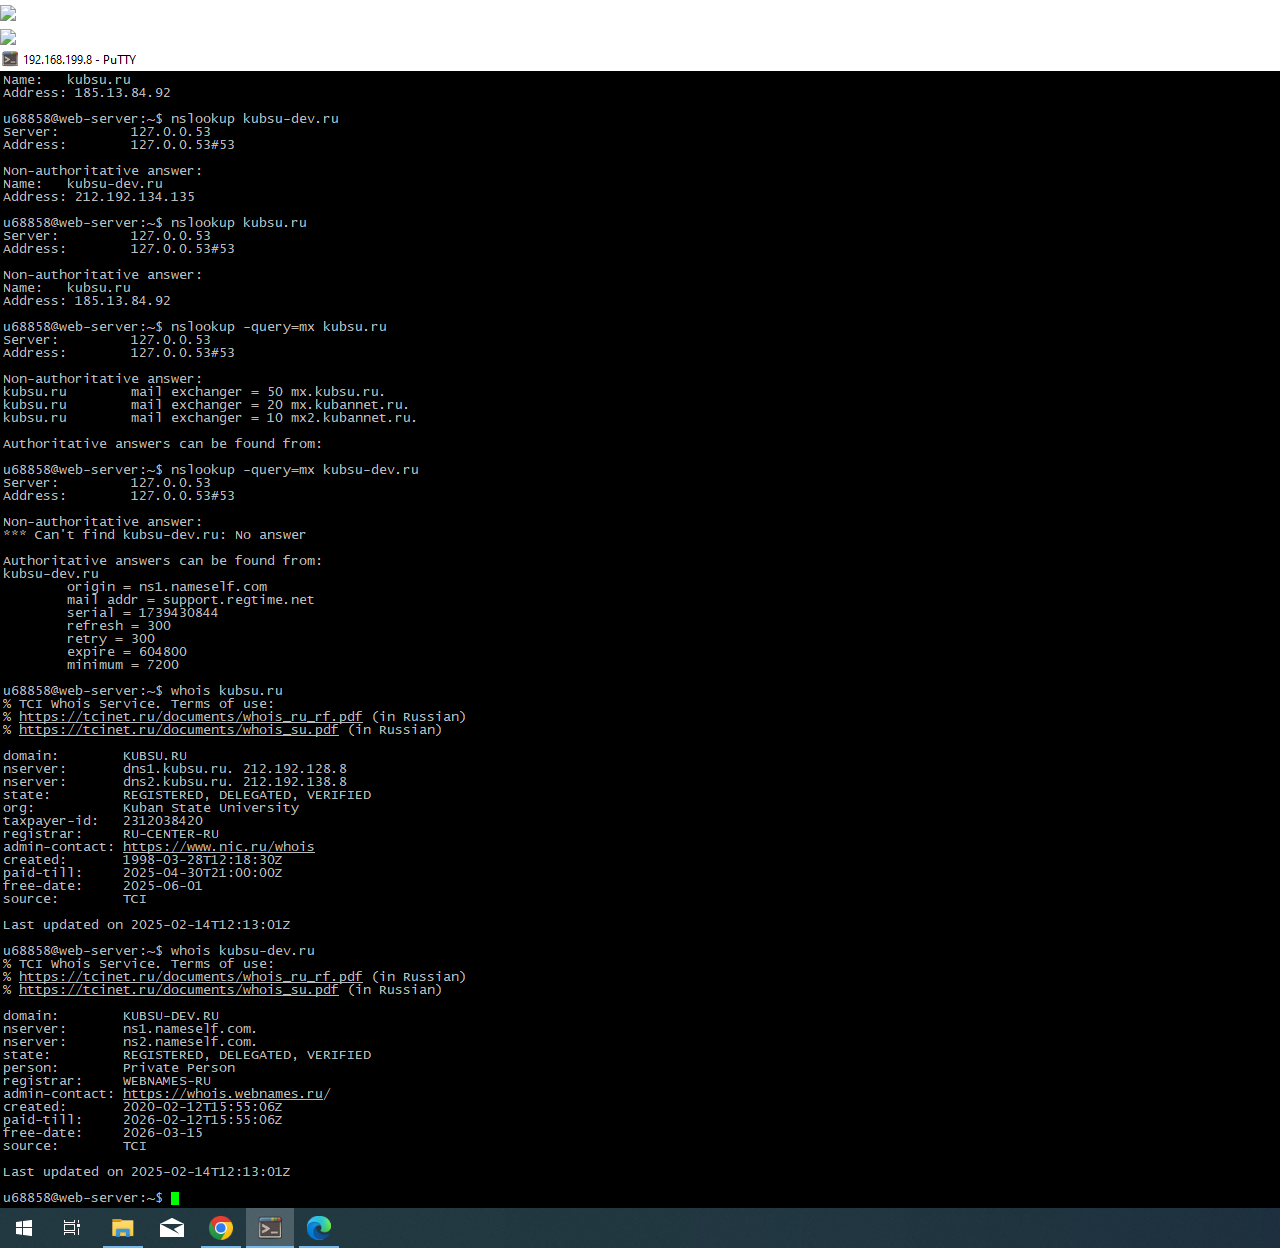
==== task1/index.html @ ee7c5b7c "Update index.html" ====
<!DOCTYPE html>
<html lang="ru">
<head>
    <meta charset="UTF-8">
    <meta name="viewport" content="width=device-width, initial-scale=1.0">
    <title>Задание 1</title>
    <link href="https://stackpath.bootstrapcdn.com/bootstrap/4.5.2/css/bootstrap.min.css" rel="stylesheet">
    <link rel="stylesheet" href="style.css">
</head>
<body>
  <div class="step">
    <img src="im1.png" class="screenshot">
    <div class="text"></div>
  </div>
  <div class="step">
    <img src="Снимок экрана (5).png" class="screenshot">
    <div class="text"></div>
  </div>
  <div class="step">
    <img src="Снимок экрана (6).png" class="screenshot">
    <div class="text"></div>
  </div>
  
</body>
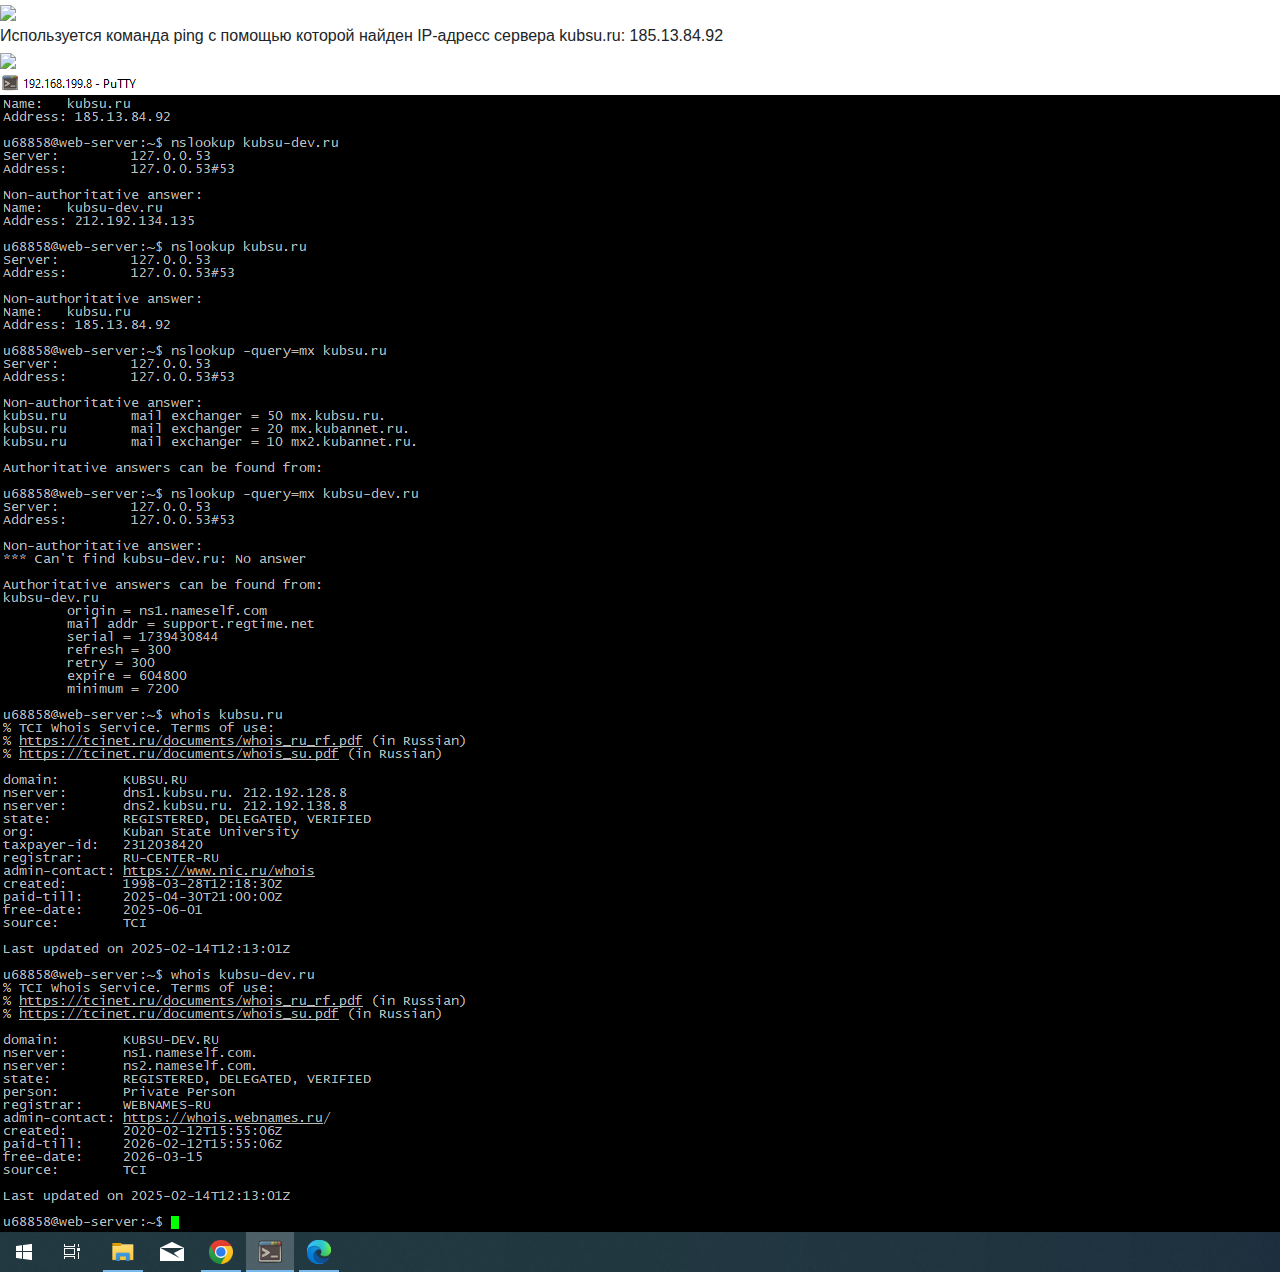
==== commit c30436b9: "Update index.html" ====
--- a/task1/index.html
+++ b/task1/index.html
@@ -9,8 +9,8 @@
 </head>
 <body>
   <div class="step">
-    <img src="im1.png" class="screenshot">
-    <div class="text"></div>
+    <img src="im11.png" class="screenshot">
+    <div class="text">Используется команда ping с помощью которой найден  IP-адресс сервера kubsu.ru: 185.13.84.92 </div>
   </div>
   <div class="step">
     <img src="Снимок экрана (5).png" class="screenshot">
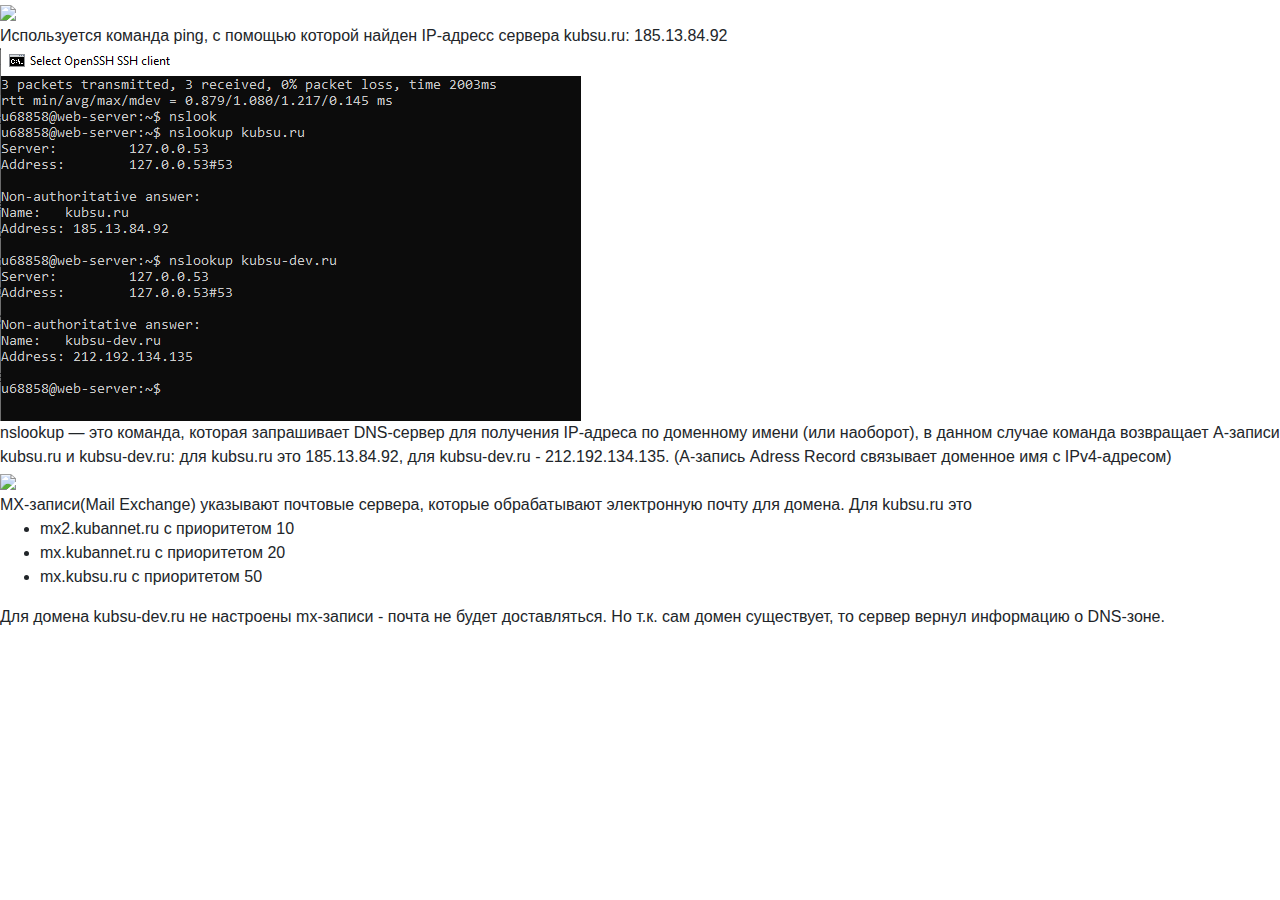
==== commit 89b40d46: "Update index.html" ====
--- a/task1/index.html
+++ b/task1/index.html
@@ -10,15 +10,22 @@
 <body>
   <div class="step">
     <img src="im11.png" class="screenshot">
-    <div class="text">Используется команда ping с помощью которой найден  IP-адресс сервера kubsu.ru: 185.13.84.92 </div>
+    <div class="text">Используется команда ping, с помощью которой найден  IP-адресс сервера kubsu.ru: 185.13.84.92 </div>
   </div>
   <div class="step">
-    <img src="Снимок экрана (5).png" class="screenshot">
-    <div class="text"></div>
+    <img src="im2.png" class="screenshot">
+    <div class="text">nslookup — это команда, которая запрашивает DNS-сервер для получения IP-адреса по доменному имени (или наоборот), в данном случае команда возвращает А-записи kubsu.ru и kubsu-dev.ru: для kubsu.ru это 185.13.84.92, для kubsu-dev.ru - 212.192.134.135.
+    (А-запись Adress Record связывает доменное имя с IPv4-адресом)</div>
   </div>
   <div class="step">
-    <img src="Снимок экрана (6).png" class="screenshot">
-    <div class="text"></div>
+    <img src="im3.png" class="screenshot">
+    <div class="text">MX-записи(Mail Exchange) указывают почтовые сервера, которые обрабатывают электронную почту для домена. Для kubsu.ru это
+    <ul>
+        <li>mx2.kubannet.ru с приоритетом 10</li>
+        <li>mx.kubannet.ru с приоритетом 20</li>
+        <li>mx.kubsu.ru с приоритетом 50</li>
+    </ul>
+    Для домена kubsu-dev.ru не настроены mx-записи - почта не будет доставляться. Но т.к. сам домен существует, то сервер вернул информацию о DNS-зоне.</div>
   </div>
   
 </body>
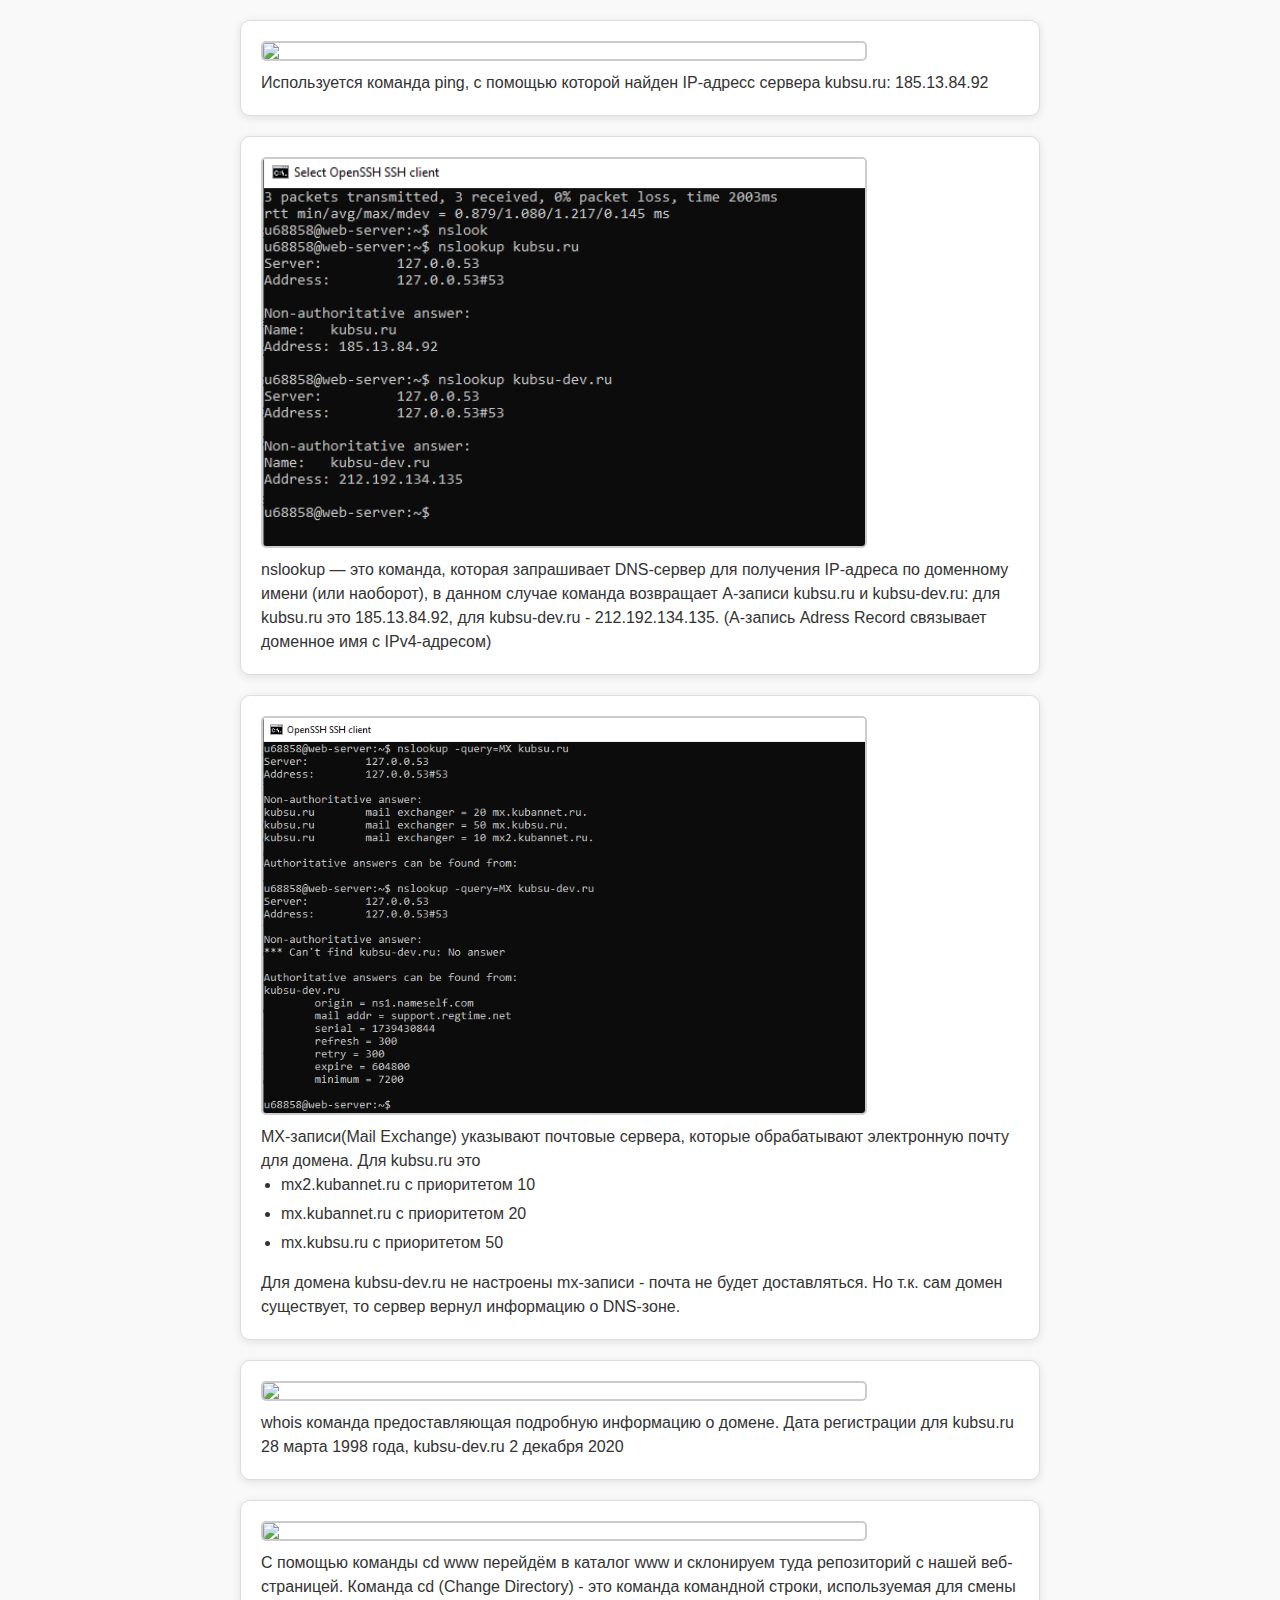
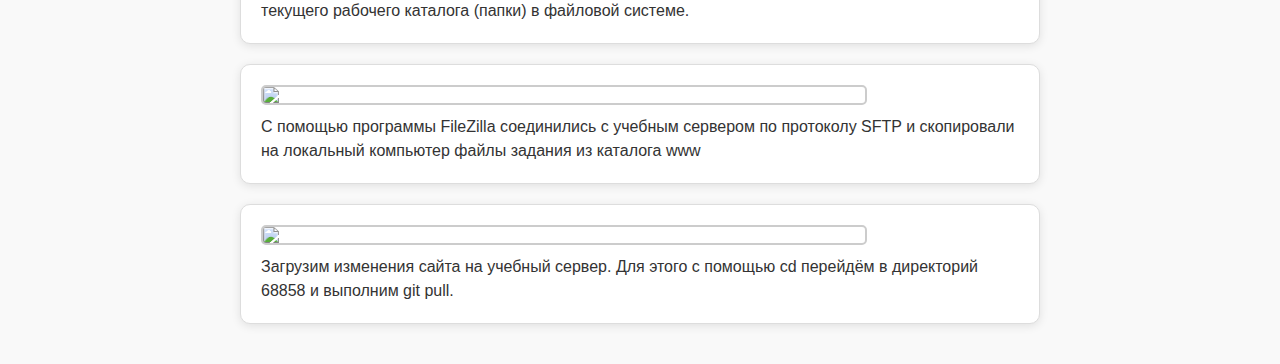
==== commit 9023804c: "Update index.html" ====
--- a/task1/index.html
+++ b/task1/index.html
@@ -27,5 +27,21 @@
     </ul>
     Для домена kubsu-dev.ru не настроены mx-записи - почта не будет доставляться. Но т.к. сам домен существует, то сервер вернул информацию о DNS-зоне.</div>
   </div>
+     <div class="step">
+    <img src="im4.png" class="screenshot">
+    <div class="text">whois команда предоставляющая подробную информацию о домене. Дата регистрации для kubsu.ru 28 марта 1998 года, kubsu-dev.ru 2 декабря 2020 </div>
+  </div>
+    <div class="step">
+    <img src="im7.png" class="screenshot">
+    <div class="text">С помощью команды cd www перейдём в каталог www и склонируем туда репозиторий с нашей веб-страницей. Команда cd (Change Directory) - это команда командной строки, используемая для смены текущего рабочего каталога (папки) в файловой системе.  </div>
+  </div>
+    <div class="step">
+    <img src="im8.png" class="screenshot">
+    <div class="text">С помощью программы FileZilla соединились с учебным сервером по протоколу SFTP и скопировали на локальный компьютер файлы задания из каталога www  </div>
+  </div>
+    <div class="step">
+    <img src="im9.png" class="screenshot">
+    <div class="text"> Загрузим изменения сайта на учебный сервер. Для этого с помощью cd перейдём в директорий 68858 и выполним git pull.  </div>
+  </div>
   
 </body>
--- a/task1/style.css
+++ b/task1/style.css
@@ -0,0 +1,44 @@
+body {
+    font-family: Arial, sans-serif;
+    margin: 20px;
+    background-color: #f9f9f9;
+    display: flex;
+    flex-direction: column;
+    justify-content: center;
+    align-items: center;
+    min-height: 100vh;
+}
+
+.step {
+    display: flex;
+    flex-direction: column;
+    gap: 10px;
+    padding: 20px;
+    margin-bottom: 20px;
+    background-color: #ffffff;
+    border: 1px solid #ddd;
+    border-radius: 10px;
+    box-shadow: 0 2px 10px rgba(0, 0, 0, 0.1);
+    width: 800px;
+}
+
+.screenshot {
+    max-width: 80%;
+    height: auto;
+    border: 2px solid #ccc;
+    border-radius: 5px;
+}
+
+.text {
+    font-size: 16px;
+    color: #333;
+    line-height: 1.5;
+}
+
+ul {
+    padding-left: 20px;
+}
+
+li {
+    margin-bottom: 5px;
+}
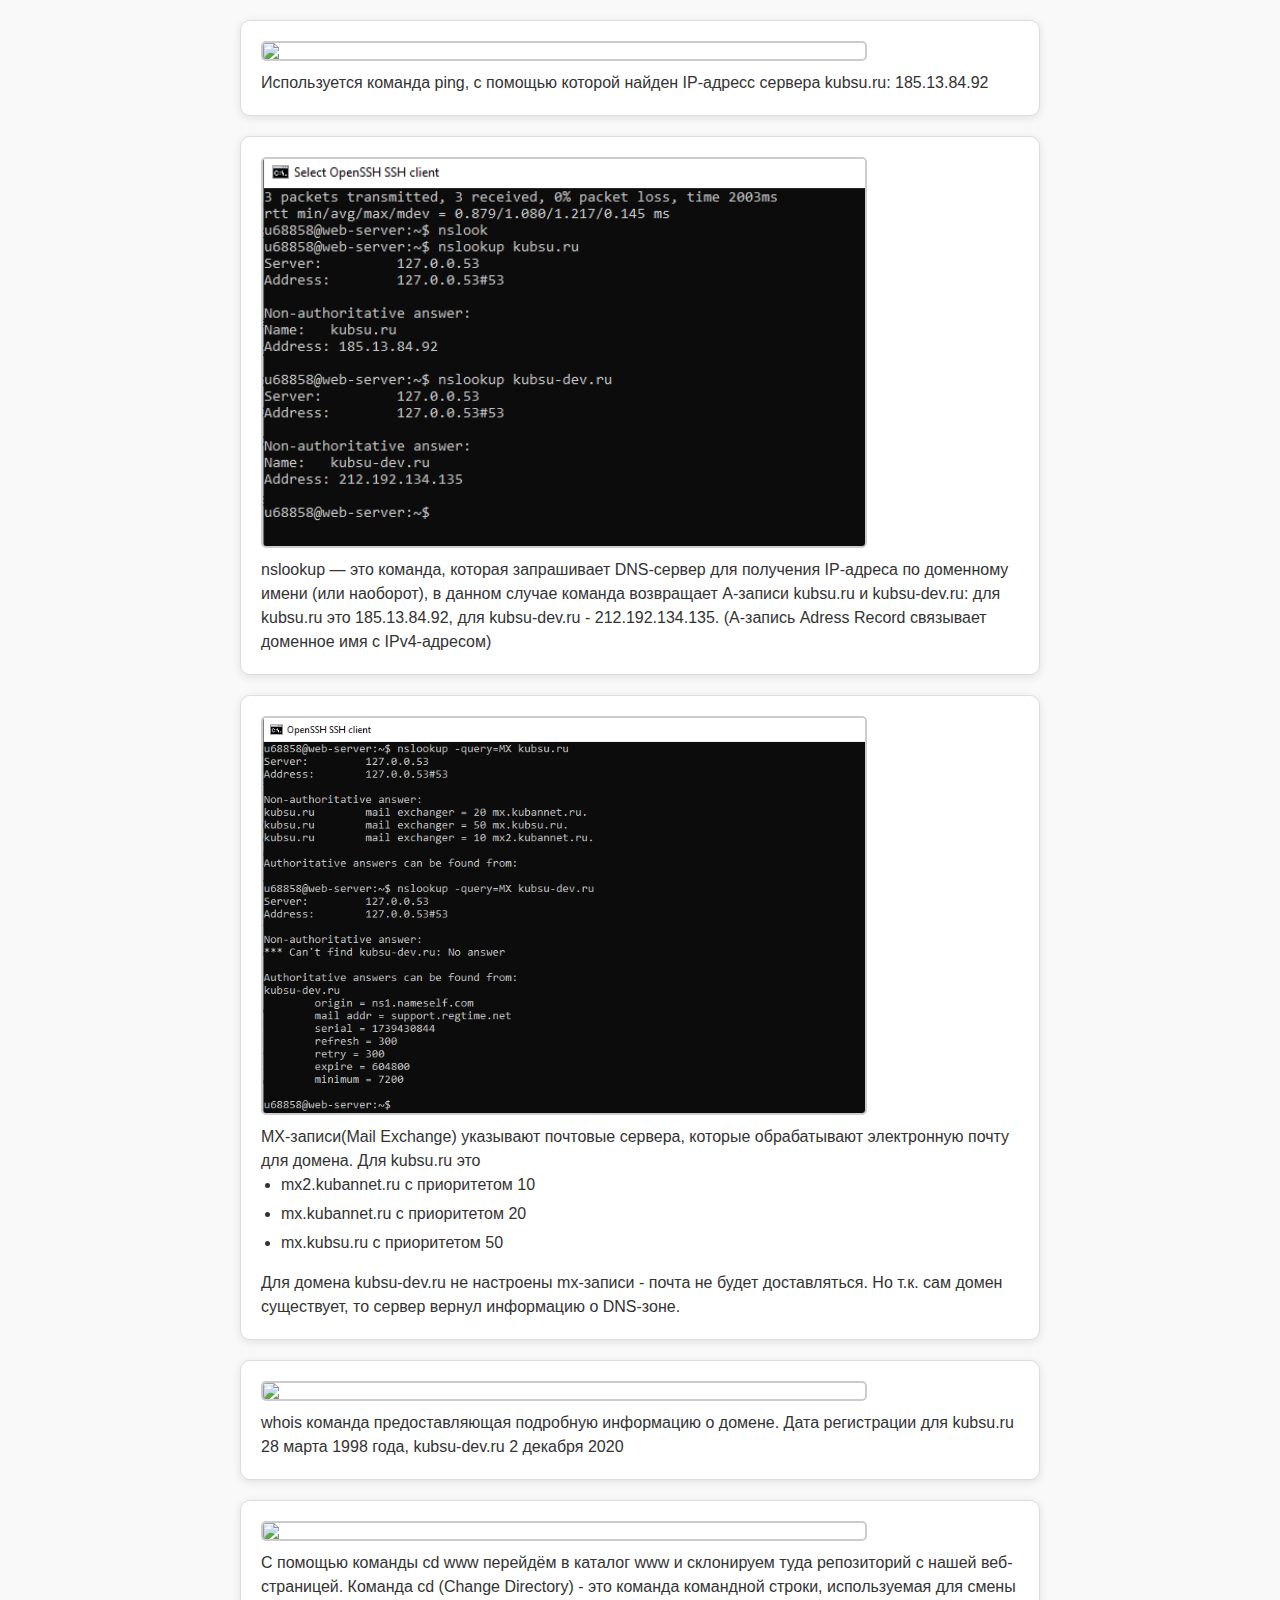
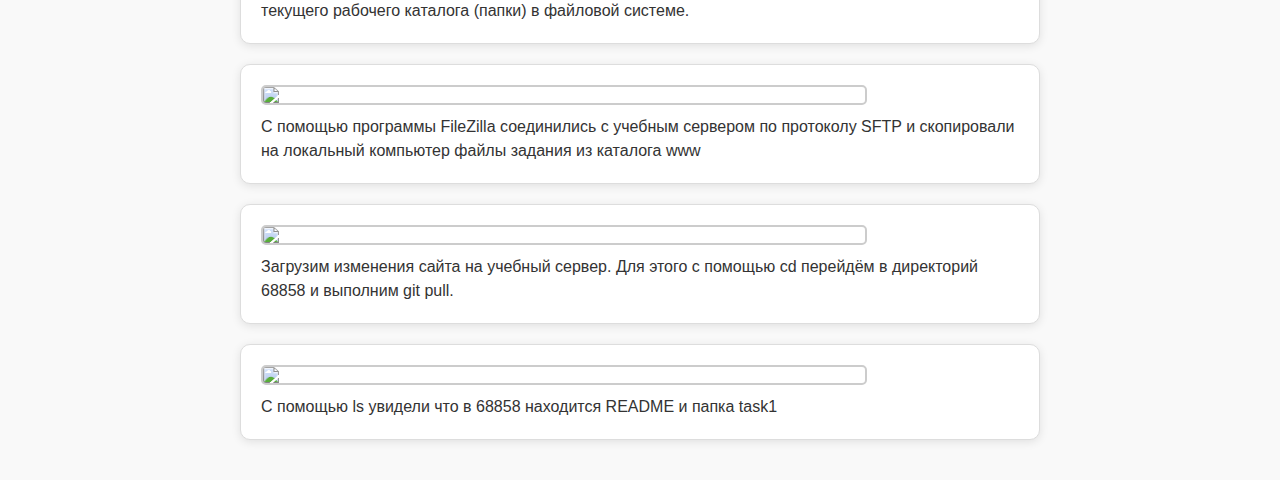
==== commit 20fa3a97: "Update index.html" ====
--- a/task1/index.html
+++ b/task1/index.html
@@ -43,5 +43,9 @@
     <img src="im9.png" class="screenshot">
     <div class="text"> Загрузим изменения сайта на учебный сервер. Для этого с помощью cd перейдём в директорий 68858 и выполним git pull.  </div>
   </div>
+    <div class="step">
+    <img src="im10.png" class="screenshot">
+    <div class="text"> С помощью ls увидели что в 68858 находится README и папка task1  </div>
+  </div>
   
 </body>
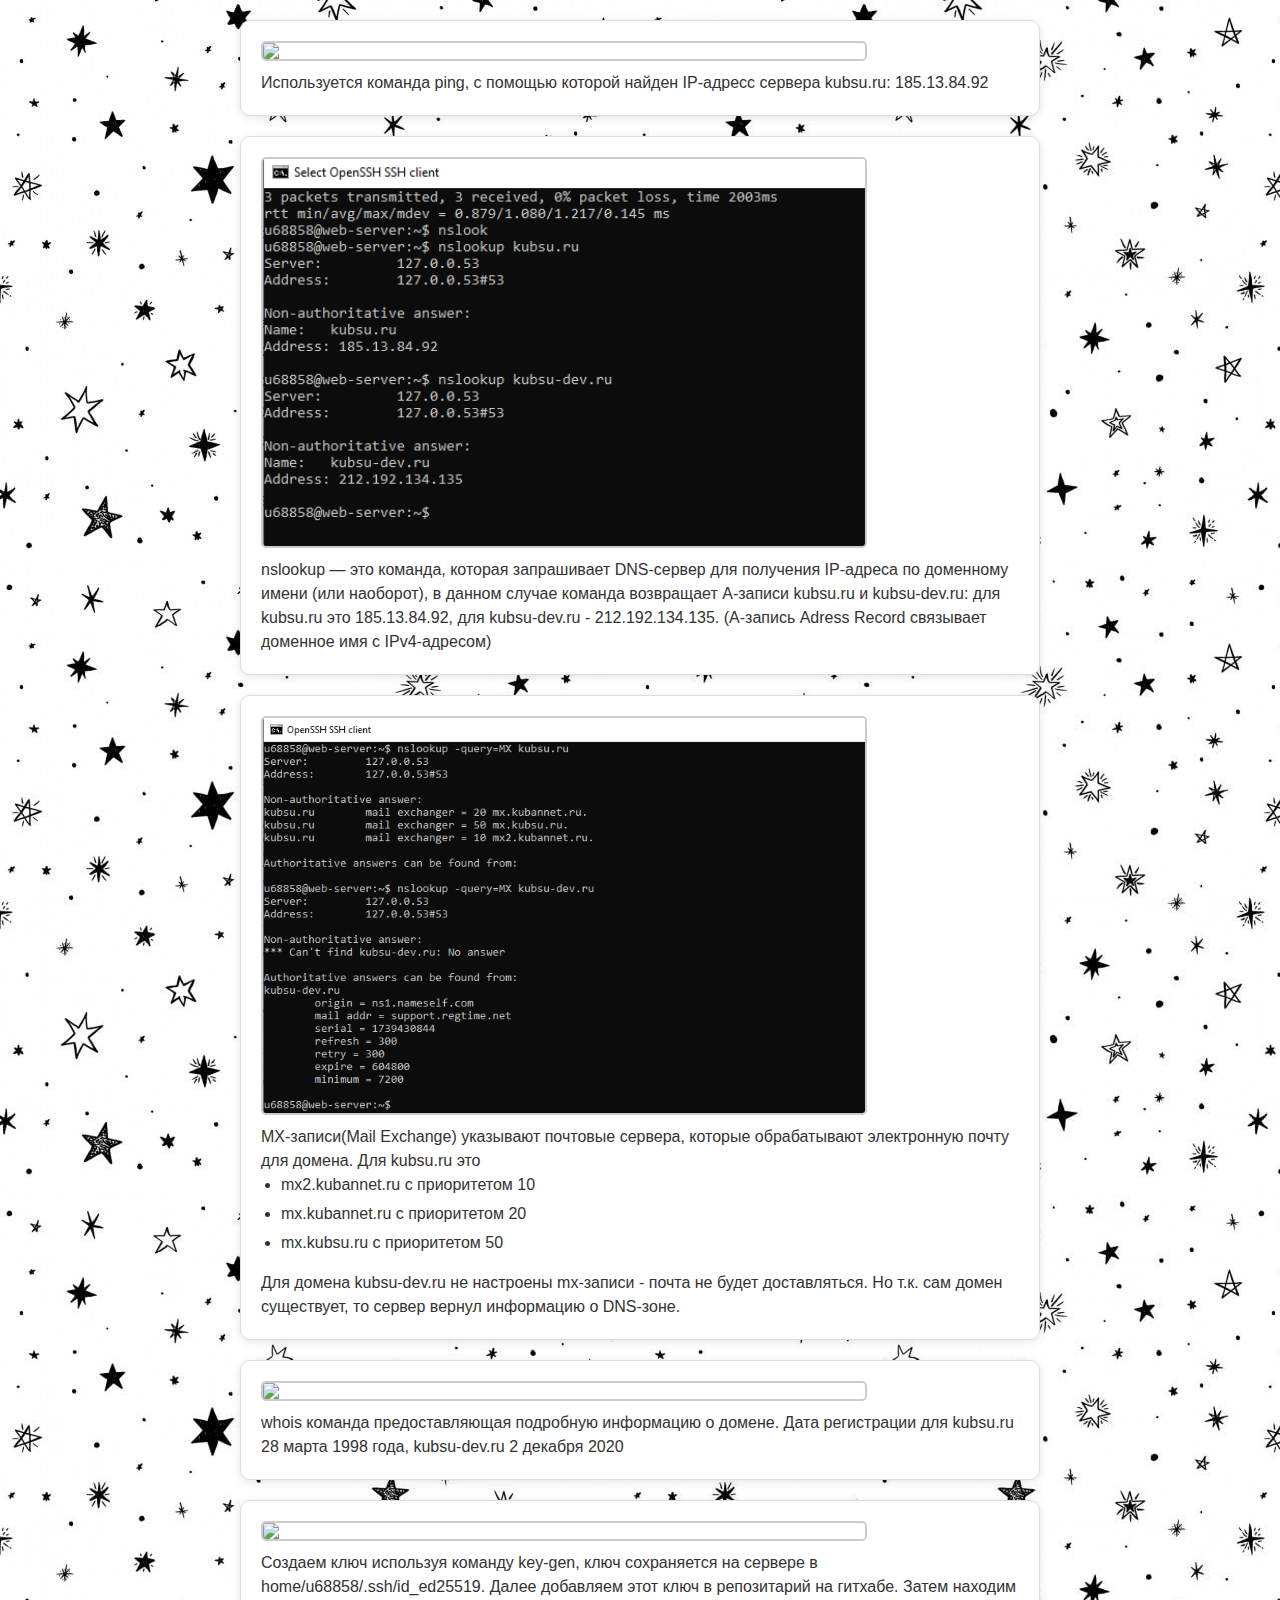
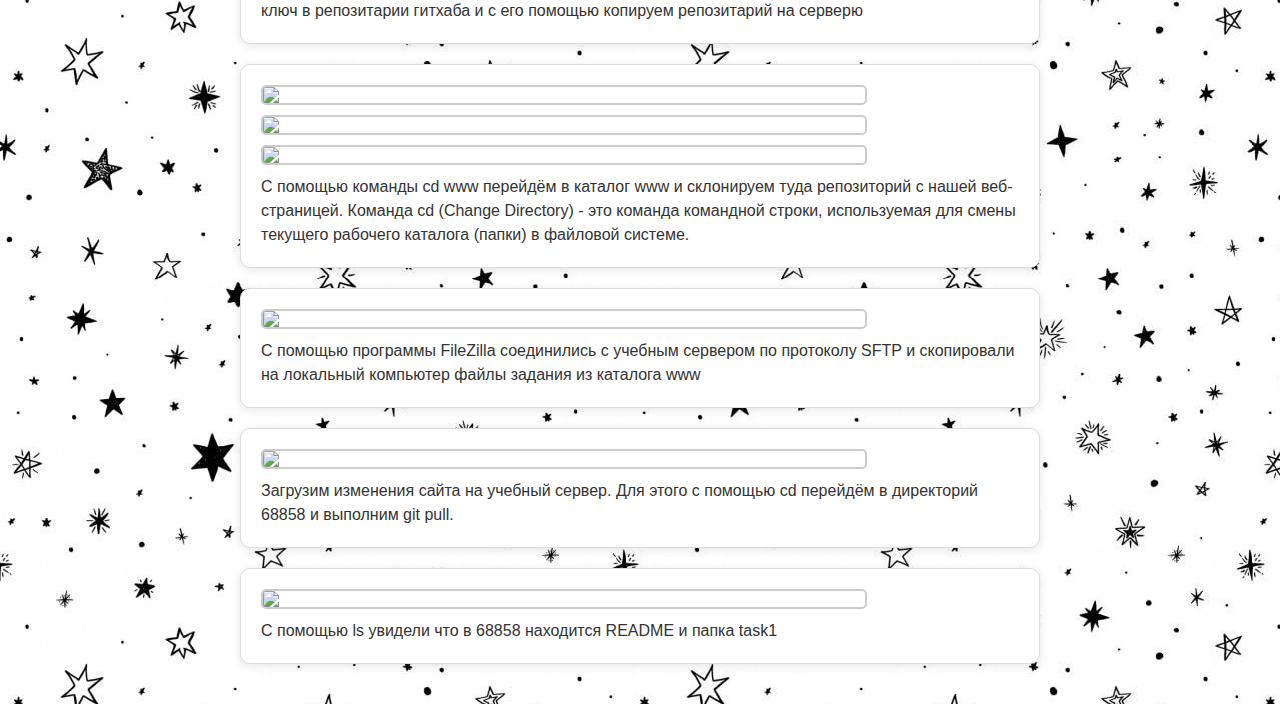
==== commit 644f7c43: "Update index.html" ====
--- a/task1/index.html
+++ b/task1/index.html
@@ -31,8 +31,14 @@
     <img src="im4.png" class="screenshot">
     <div class="text">whois команда предоставляющая подробную информацию о домене. Дата регистрации для kubsu.ru 28 марта 1998 года, kubsu-dev.ru 2 декабря 2020 </div>
   </div>
+     <div class="step">
+    <img src="im5.png" class="screenshot">
+    <div class="text">Создаем ключ используя команду key-gen, ключ сохраняется на сервере в home/u68858/.ssh/id_ed25519. Далее добавляем этот ключ в репозитарий на гитхабе. Затем находим ключ в репозитарии гитхаба и с его помощью копируем репозитарий на серверю</div>
+  </div>
     <div class="step">
     <img src="im7.png" class="screenshot">
+    <img src="im101.png" class="screenshot">
+    <img src="im102.png" class="screenshot">
     <div class="text">С помощью команды cd www перейдём в каталог www и склонируем туда репозиторий с нашей веб-страницей. Команда cd (Change Directory) - это команда командной строки, используемая для смены текущего рабочего каталога (папки) в файловой системе.  </div>
   </div>
     <div class="step">
--- a/task1/style.css
+++ b/task1/style.css
@@ -7,6 +7,8 @@
     justify-content: center;
     align-items: center;
     min-height: 100vh;
+    background-image: url('back.jpg');
+    background-repeat: repeat;
 }
 
 .step {
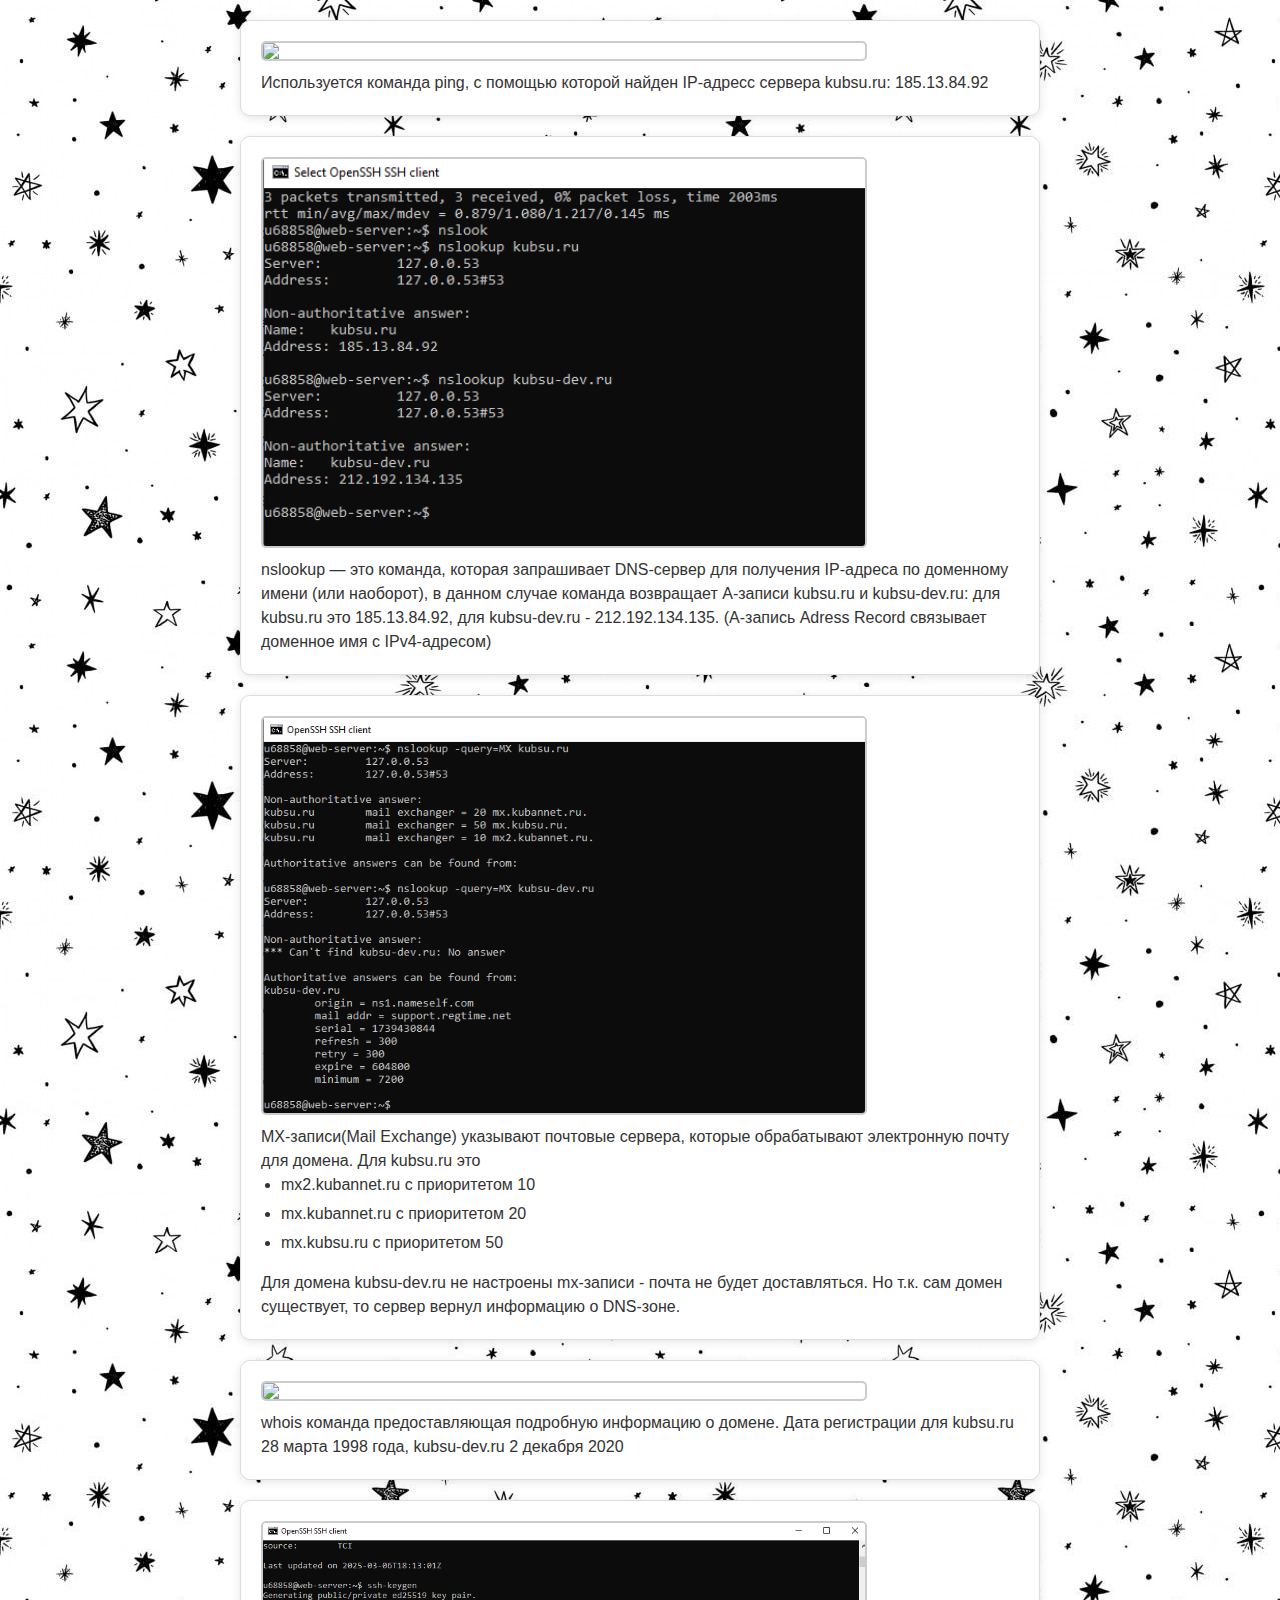
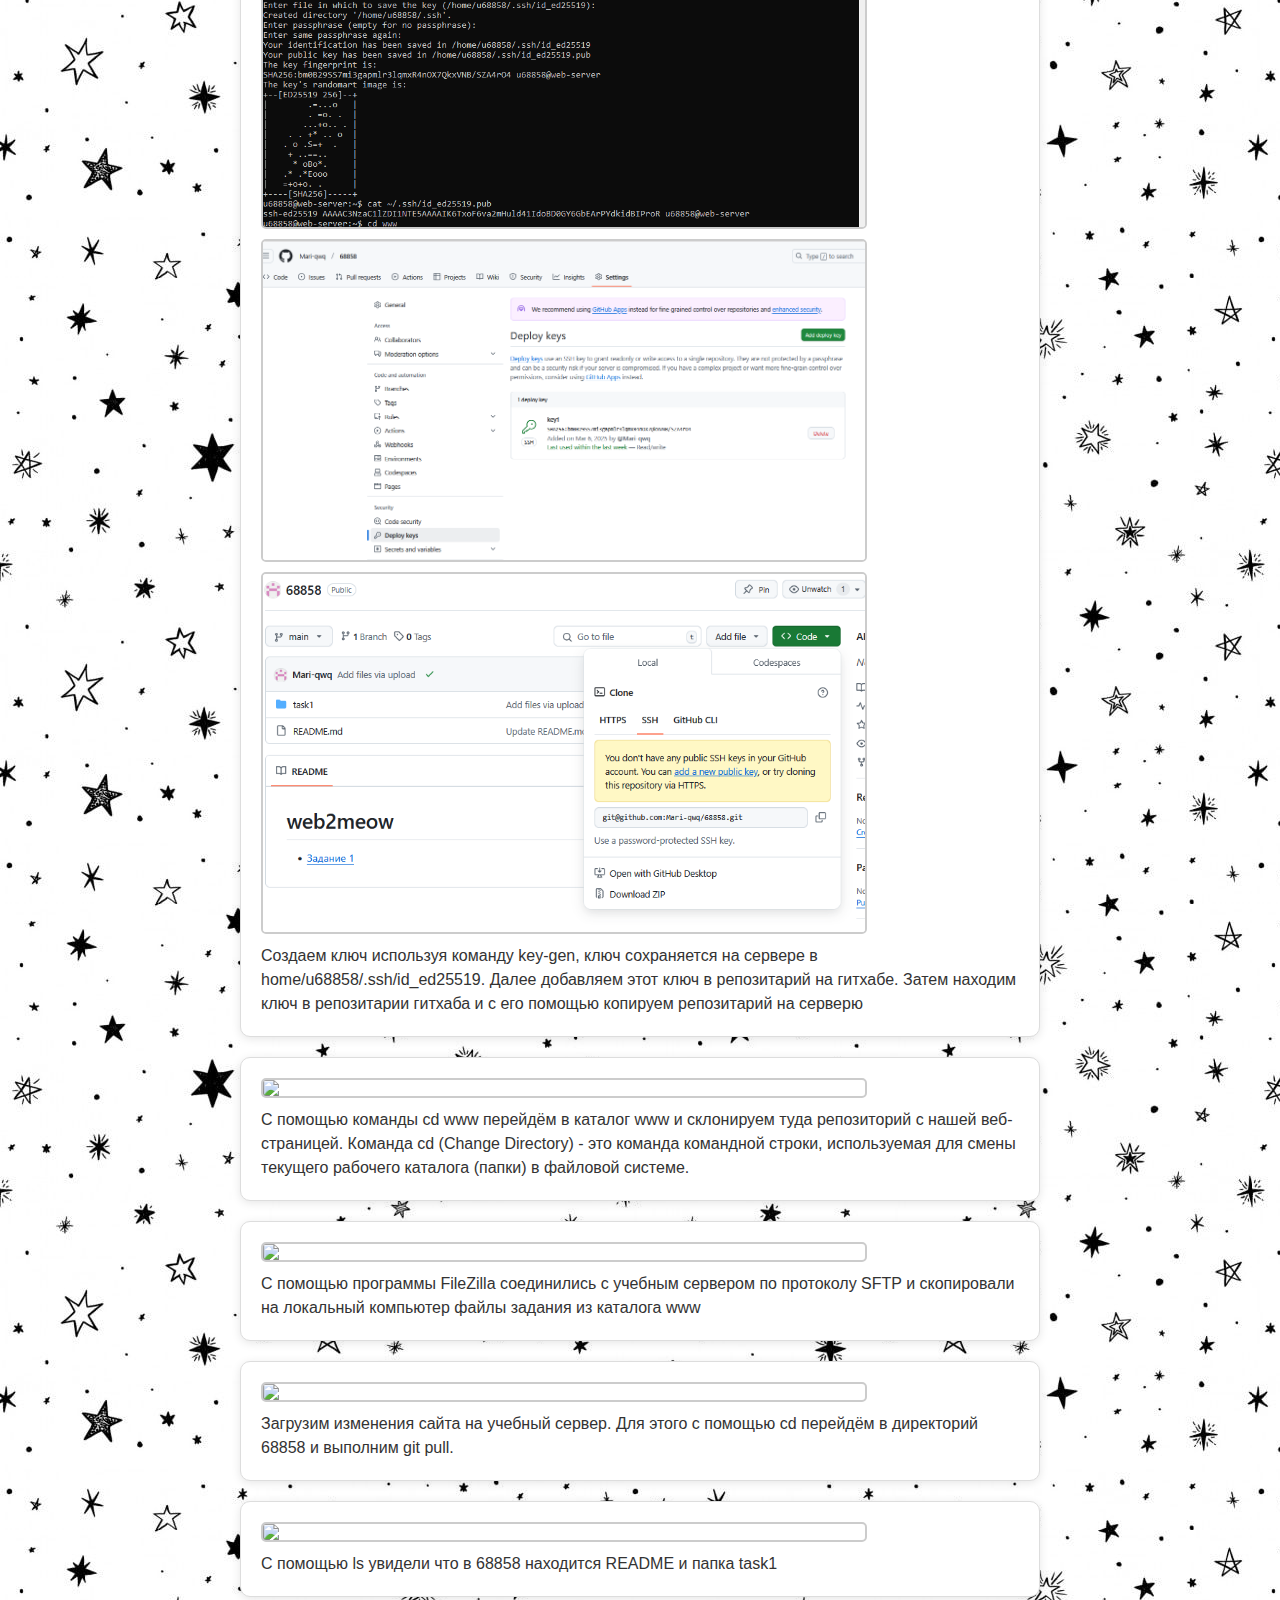
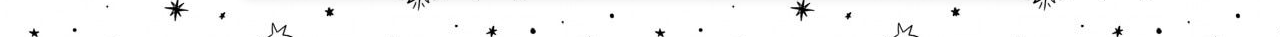
==== commit c6163cb3: "Update index.html" ====
--- a/task1/index.html
+++ b/task1/index.html
@@ -33,12 +33,13 @@
   </div>
      <div class="step">
     <img src="im5.png" class="screenshot">
+          <img src="im101.png" class="screenshot">
+    <img src="im102.png" class="screenshot">
     <div class="text">Создаем ключ используя команду key-gen, ключ сохраняется на сервере в home/u68858/.ssh/id_ed25519. Далее добавляем этот ключ в репозитарий на гитхабе. Затем находим ключ в репозитарии гитхаба и с его помощью копируем репозитарий на серверю</div>
   </div>
     <div class="step">
     <img src="im7.png" class="screenshot">
-    <img src="im101.png" class="screenshot">
-    <img src="im102.png" class="screenshot">
+   
     <div class="text">С помощью команды cd www перейдём в каталог www и склонируем туда репозиторий с нашей веб-страницей. Команда cd (Change Directory) - это команда командной строки, используемая для смены текущего рабочего каталога (папки) в файловой системе.  </div>
   </div>
     <div class="step">
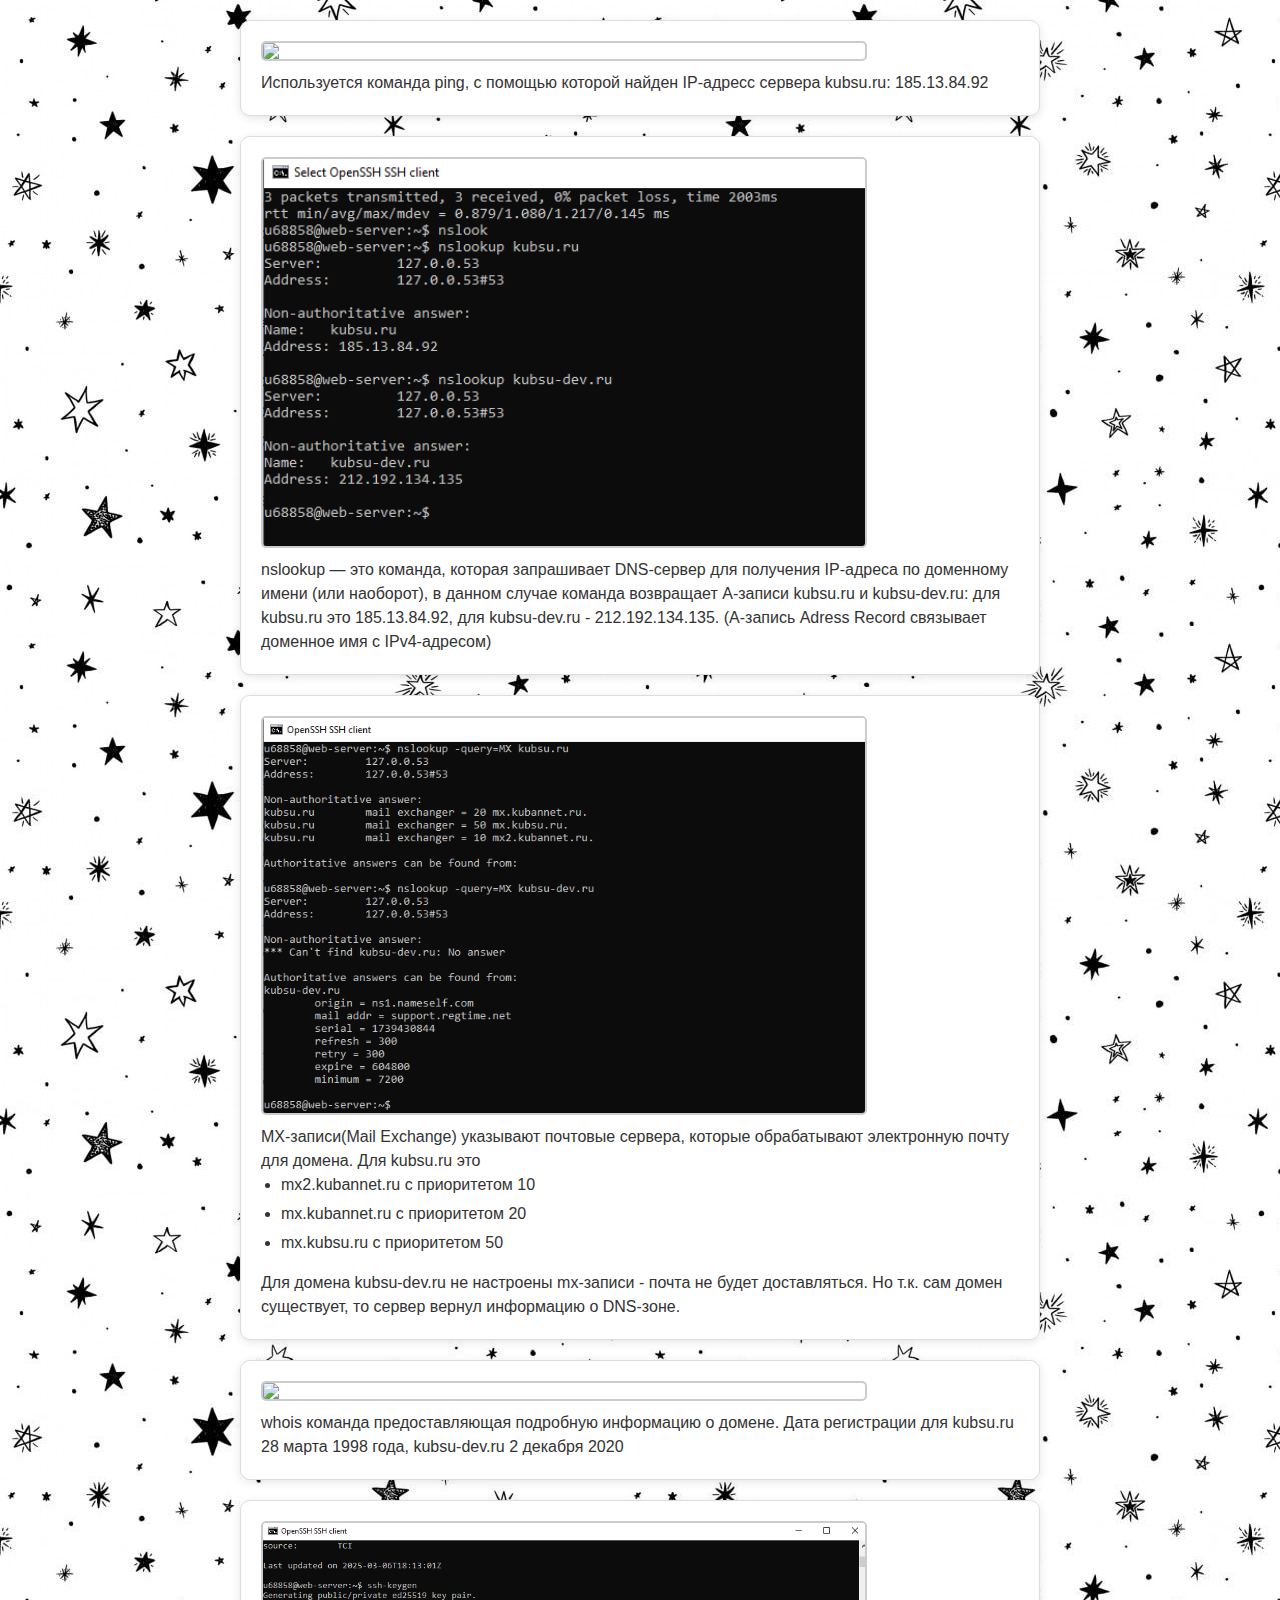
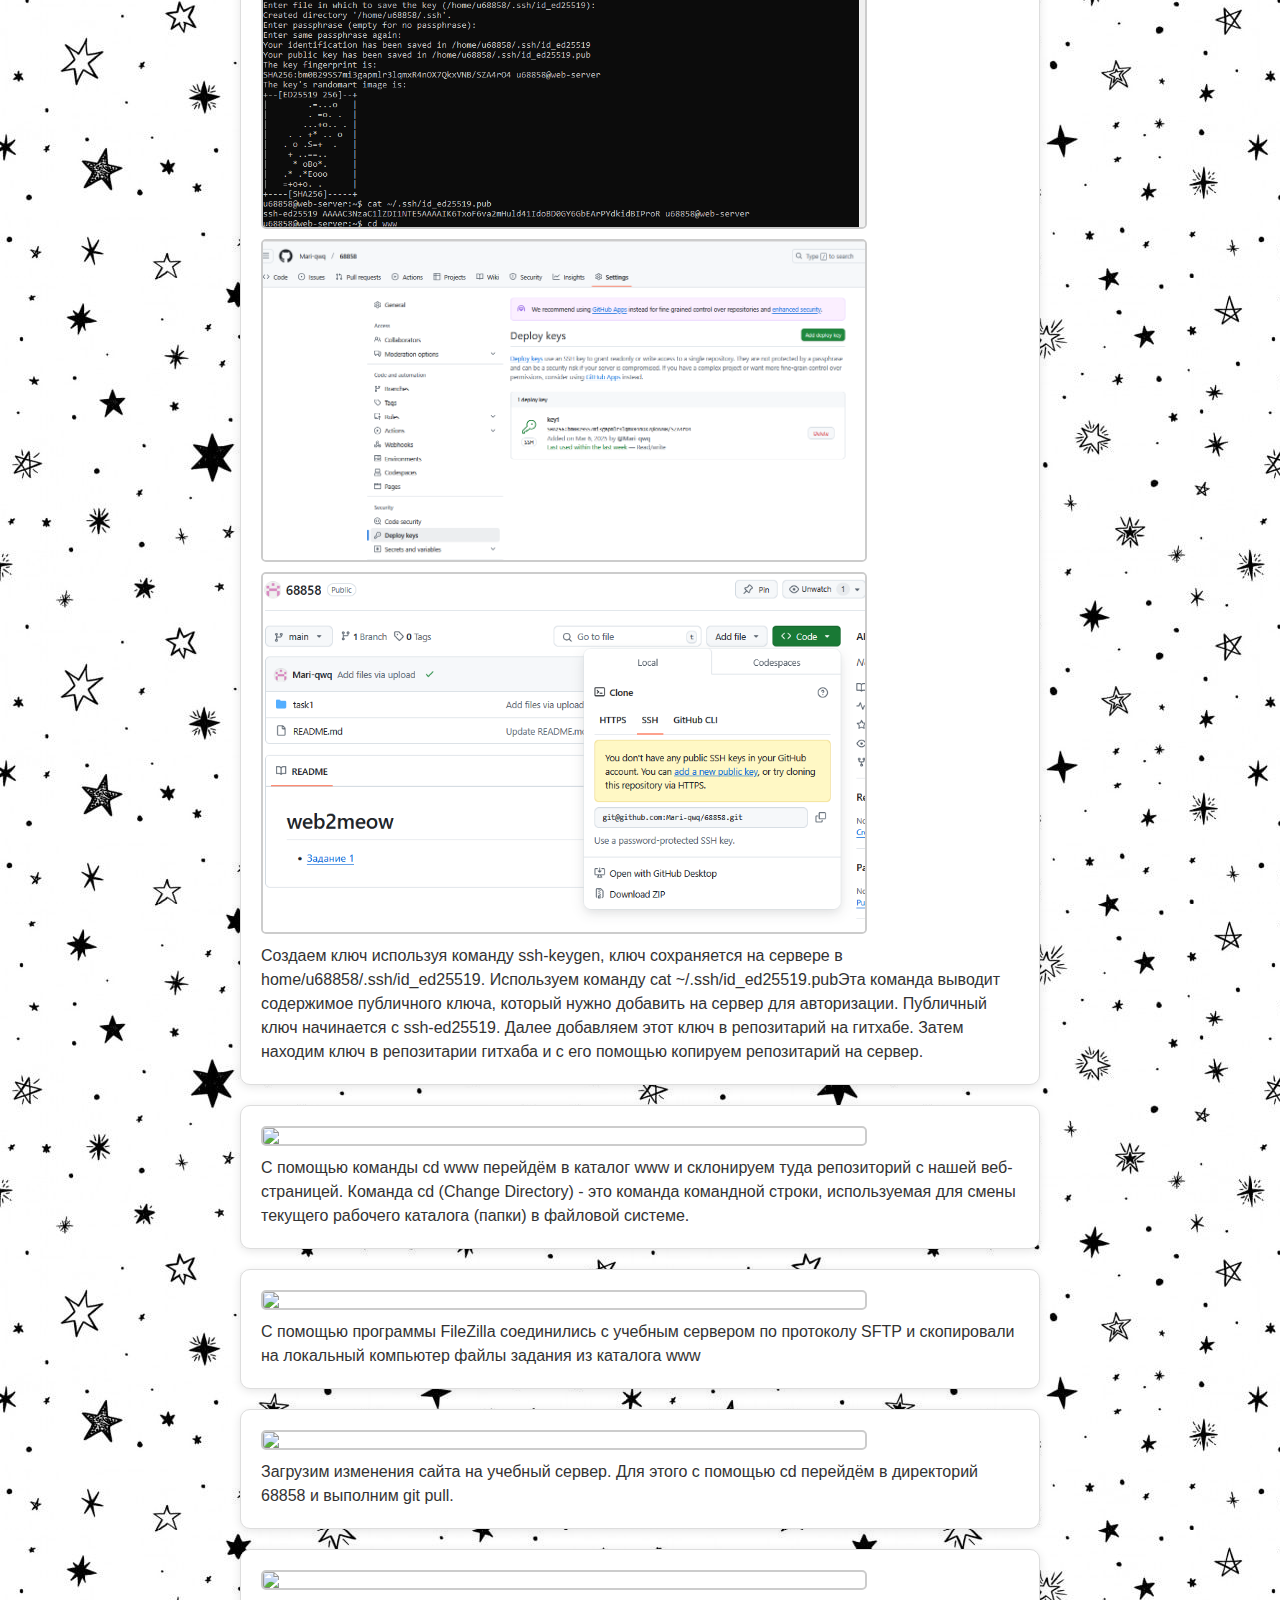
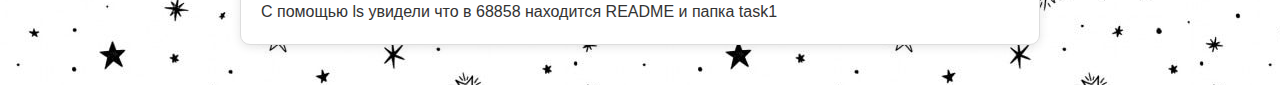
==== commit 945253bb: "Update index.html" ====
--- a/task1/index.html
+++ b/task1/index.html
@@ -35,7 +35,7 @@
     <img src="im5.png" class="screenshot">
           <img src="im101.png" class="screenshot">
     <img src="im102.png" class="screenshot">
-    <div class="text">Создаем ключ используя команду key-gen, ключ сохраняется на сервере в home/u68858/.ssh/id_ed25519. Далее добавляем этот ключ в репозитарий на гитхабе. Затем находим ключ в репозитарии гитхаба и с его помощью копируем репозитарий на серверю</div>
+    <div class="text">Создаем ключ используя команду ssh-keygen, ключ сохраняется на сервере в home/u68858/.ssh/id_ed25519. Используем команду cat ~/.ssh/id_ed25519.pubЭта команда выводит содержимое публичного ключа, который нужно добавить на сервер для авторизации. Публичный ключ начинается с ssh-ed25519. Далее добавляем этот ключ в репозитарий на гитхабе.  Затем находим ключ в репозитарии гитхаба и с его помощью копируем репозитарий на сервер.</div>
   </div>
     <div class="step">
     <img src="im7.png" class="screenshot">
